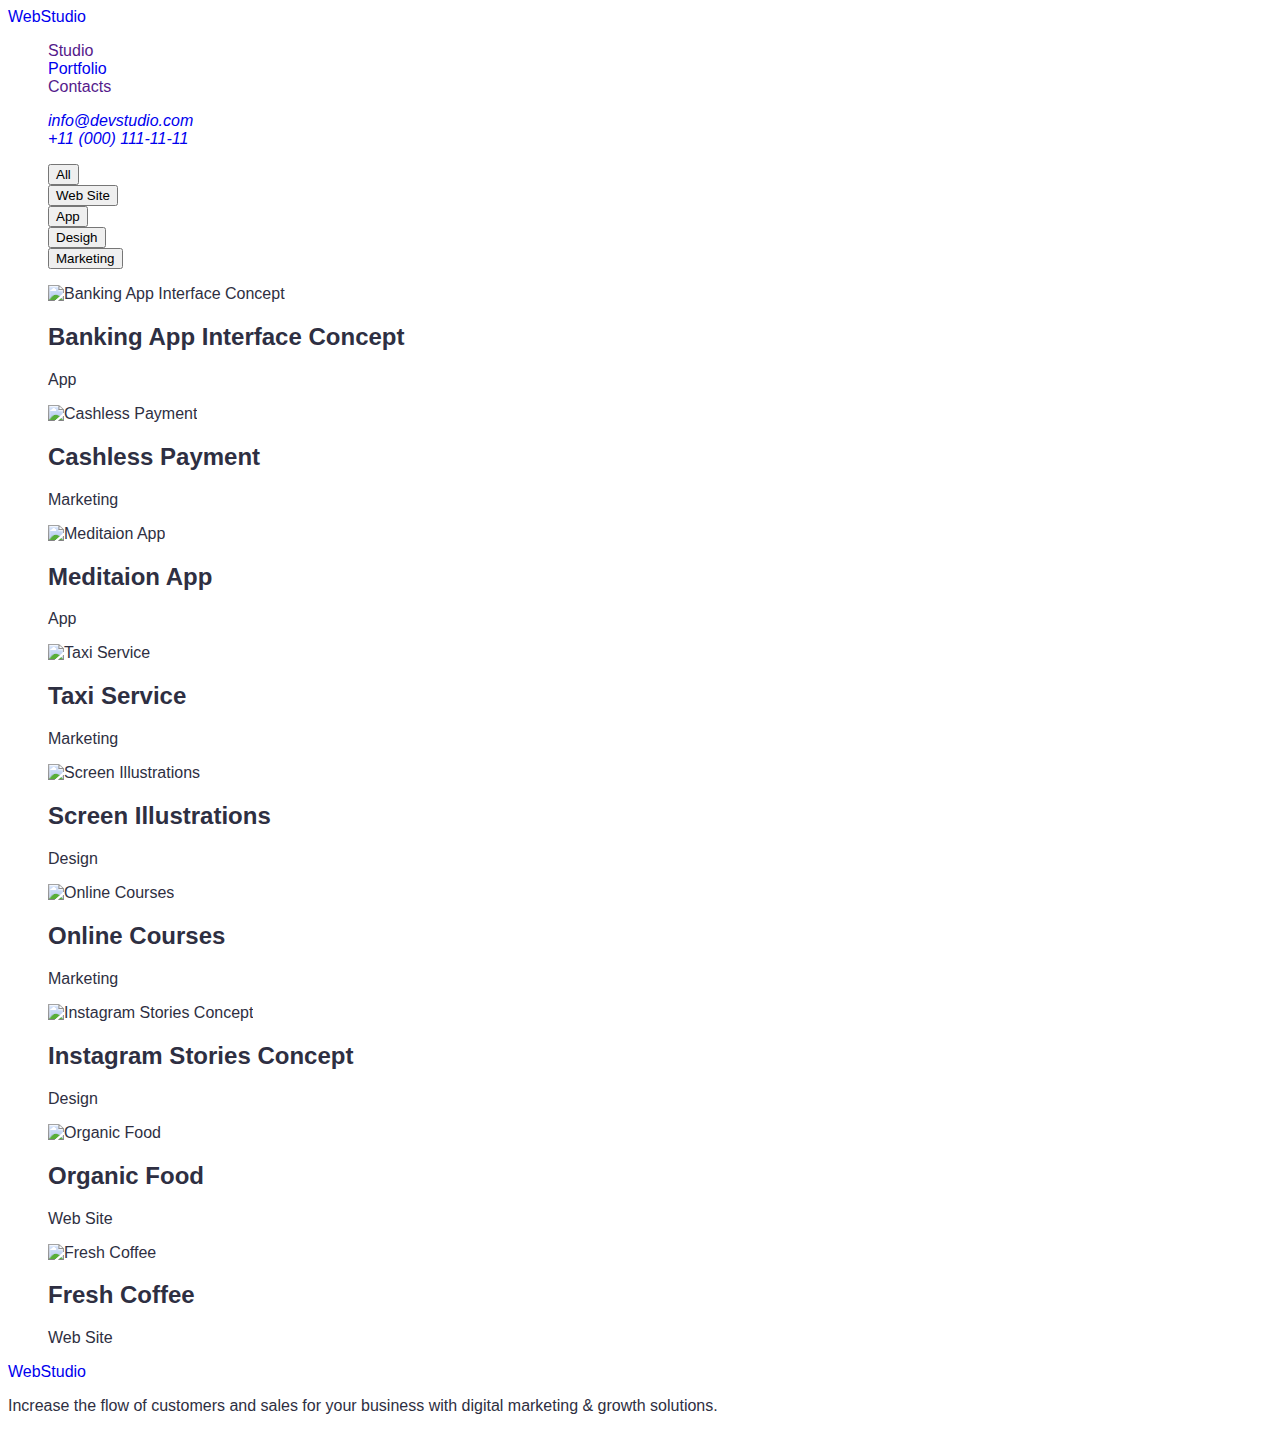
==== portfolio.html @ c7601c80 "class index" ====
<!DOCTYPE html>
<html lang="en">

<head>
    <meta charset="UTF-8">
    <meta http-equiv="X-UA-Compatible" content="IE=edge">
    <meta name="viewport" content="width=device-width, initial-scale=1.0">
    <title>Portfolio</title>
    <link rel="stylesheet" href="./css/styles.css" />
</head>

<body>
    <!-- Header section -->
    <header>
        <nav>
            <a href="./index.html">WebStudio</a>
            <ul>
                <li><a href="">Studio</a></li>
                <li><a href="./portfolio.html">Portfolio</a></li>
                <li><a href="">Contacts</a></li>
            </ul>
        </nav>
        <address>
            <ul>
                <li><a href="mailto:info@devstudio.com">info@devstudio.com</a></li>
                <li><a href="tel:+110001111111">+11 (000) 111-11-11</a></li>
            </ul>
        </address>
    </header>
    <!-- Main section -->
    <main>
        <section class="portfolio-section">
            <h1 hidden> All type</h1>
            <ul class="portfolio-list">
                <li><button type="button" class="btn-portfolio">All</button></li>
                <li><button type="button" class="btn-portfolio">Web Site</button></li>
                <li><button type="button" class="btn-portfolio">App</button></li>
                <li><button type="button" class="btn-portfolio">Desigh</button></li>
                <li><button type="button" class="btn-portfolio">Marketing</button></li>
            </ul>
            <ul class="portfolio-card">
                <li class="item-card">
                    <img src="./images/portfolio/img1.jpg" alt="Banking App Interface Concept" width="360">
                    <h2>Banking App Interface Concept</h2>
                    <p>App</p>
                </li>
                <li>
                    <img src="./images/portfolio/img2.jpg" alt="Cashless Payment" width="360">
                    <h2>Cashless Payment</h2>
                    <p>Marketing</p>
                </li>
                <li>
                    <img src="./images/portfolio/img3.jpg" alt="Meditaion App" width="360">
                    <h2>Meditaion App</h2>
                    <p>App</p>
                </li>
                <li>
                    <img src="./images/portfolio/img4.jpg" alt="Taxi Service" width="360">
                    <h2>Taxi Service</h2>
                    <p>Marketing</p>
                </li>
                <li>
                    <img src="./images/portfolio/img5.jpg" alt="Screen Illustrations" width="360">
                    <h2>Screen Illustrations</h2>
                    <p>Design</p>
                </li>
                <li>
                    <img src="./images/portfolio/img6.jpg" alt="Online Courses" width="360">
                    <h2>Online Courses</h2>
                    <p>Marketing</p>
                </li>
                <li>
                    <img src="./images/portfolio/img7.jpg" alt="Instagram Stories Concept" width="360">
                    <h2>Instagram Stories Concept</h2>
                    <p>Design</p>
                </li>
                <li>
                    <img src="./images/portfolio/img8.jpg" alt="Organic Food" width="360">
                    <h2>Organic Food</h2>
                    <p>Web Site</p>
                </li>
                <li>
                    <img src="./images/portfolio/img9.jpg" alt="Fresh Coffee" width="360">
                    <h2>Fresh Coffee</h2>
                    <p>Web Site</p>
                </li>
            </ul>
        </section>
    </main>
<!-- Footer section -->
<footer>
    <a href="./index.html">WebStudio</a>
    <p>Increase the flow of customers and sales for your business with digital marketing & growth solutions.</p>
</footer>
</body>

</html>
---- css/styles.css ----
/* Common styles */
body {
    font-family: Roboto, sans-serif;
    color: #2E2F42;
    background-color: #ffffff;
}

/* Header styles */
.header {}

.header-nav {}

.header-logo {}

.header-list {}

.header-item {}

.contact {}

.contact-list {}

.contact-item {}

/* Main block */
.main {}

.order-section {}

.title-section {}

.buttom {
    font-style: normal;
    font-weight: 500;
    font-size: 16px;
    line-height: 1.5;
    display: flex;
    align-items: center;
    letter-spacing: 0.04em;
    color: #FFFFFF;
    background: #4D5AE5;
    box-shadow: 0px 4px 4px rgba(0, 0, 0, 0.15);
    border-radius: 4px;
}

.buttom:hover,
.buttom:focus {
    background: #404BBF;
}

/* Order styles */
.order-section {}

.title-section {}

.buttom {}

/* Features styles */
.features-section {}

.features-list {}

.features-item {}

.features-title {}

.features-text {}

/* Proposal styles */
.proposal-section {}

.proposal-block {}

.proposal-list {}

.proposal-item {}

.proposal-img {}

/* Team styles */
.team-section {}

.team-block {}

.team-list {}

.team-item {}

.team-img {}

.team-title {}

.team-text {}

/* Footer styles */
.footer {}

.footer-logo {}

.footer-text {}



a {
    text-decoration: none;
}

ul,
ol {
    list-style-type: none;
}
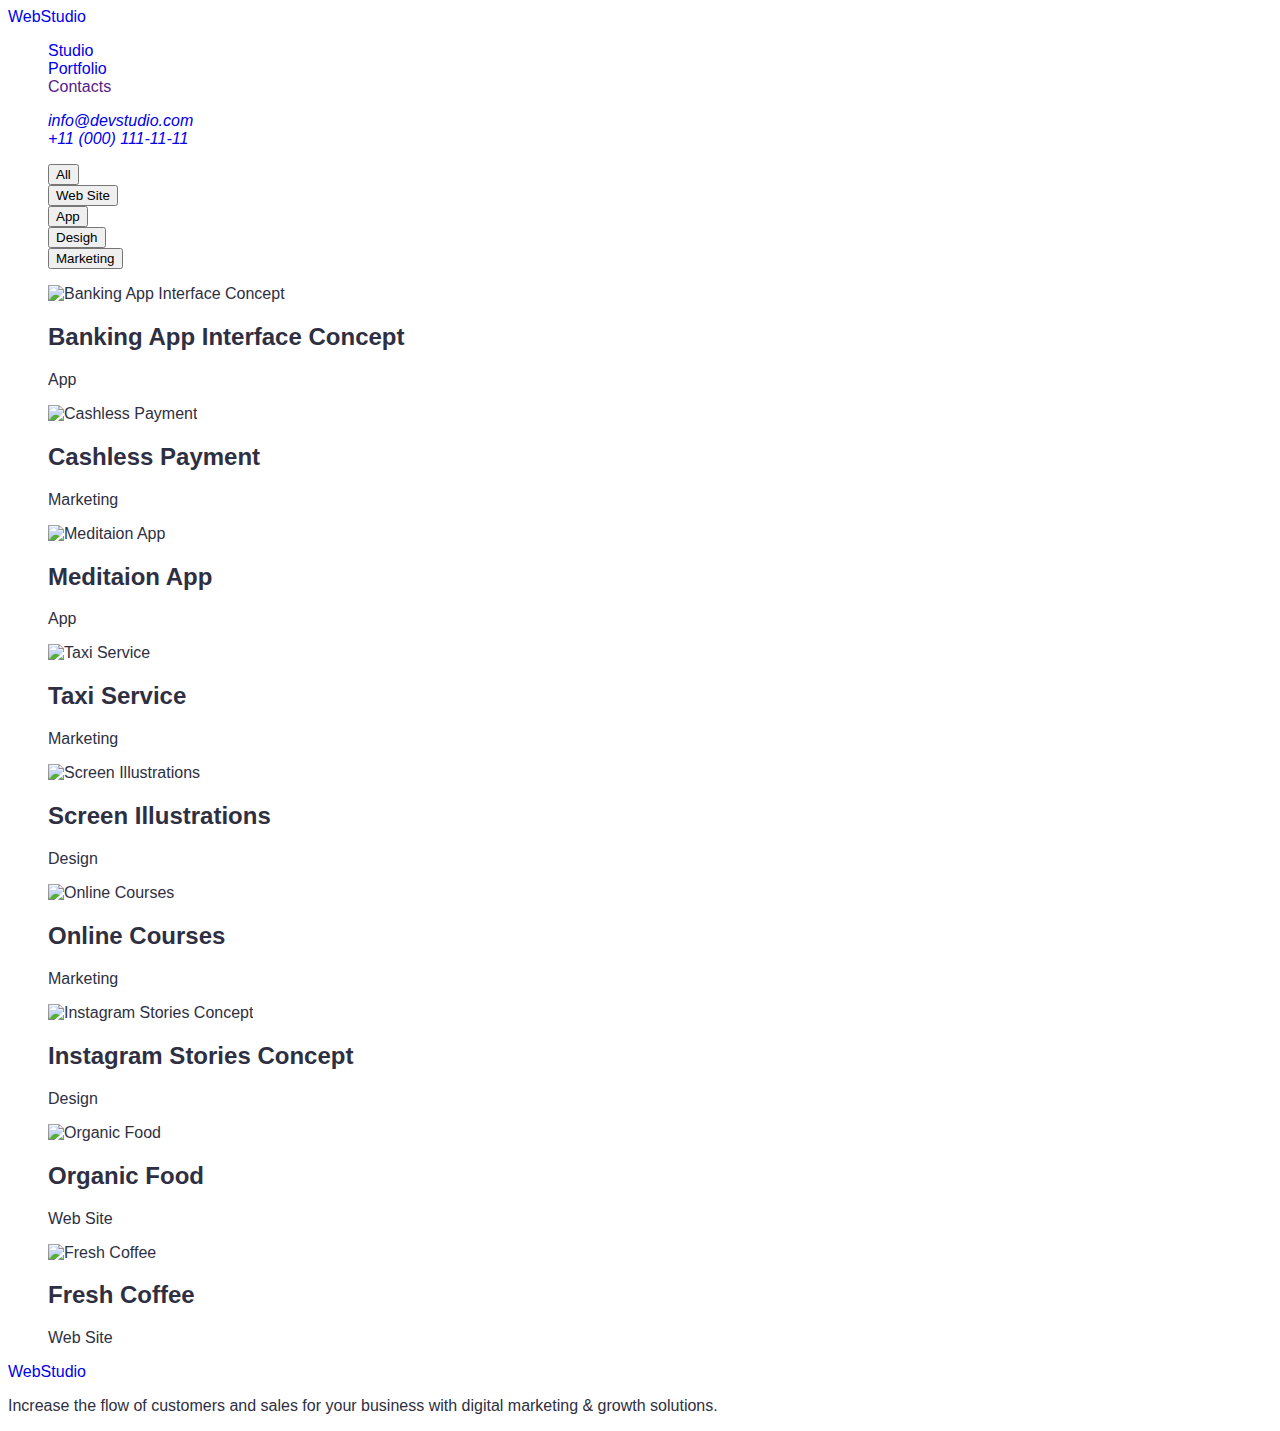
==== commit 7a3f856e: "header footer portfolio" ====
--- a/portfolio.html
+++ b/portfolio.html
@@ -11,19 +11,20 @@
 
 <body>
     <!-- Header section -->
-    <header>
-        <nav>
-            <a href="./index.html">WebStudio</a>
-            <ul>
-                <li><a href="">Studio</a></li>
-                <li><a href="./portfolio.html">Portfolio</a></li>
-                <li><a href="">Contacts</a></li>
+    <header class="header">
+        <nav class="header-nav">
+            <a class="header-logo" href="./index.html"><span class="web-logo">Web</span>Studio</a>
+            <ul class="header-list">
+                <li class="header-item">
+                <a class="header-link" href="./index.html">Studio</a></li>
+                <li class="header-item"><a class="header-link" href="./portfolio.html">Portfolio</a></li>
+                <li class="header-item"><a class="header-link" href="">Contacts</a></li>
             </ul>
         </nav>
-        <address>
-            <ul>
-                <li><a href="mailto:info@devstudio.com">info@devstudio.com</a></li>
-                <li><a href="tel:+110001111111">+11 (000) 111-11-11</a></li>
+        <address class="contact">
+            <ul class="contact-list">
+                <li class="contact-item"><a class="contact-link" href="mailto:info@devstudio.com">info@devstudio.com</a></li>
+                <li class="contact-item"><a class="contact-link" href="tel:+110001111111">+11 (000) 111-11-11</a></li>
             </ul>
         </address>
     </header>
@@ -88,9 +89,10 @@
         </section>
     </main>
 <!-- Footer section -->
-<footer>
-    <a href="./index.html">WebStudio</a>
-    <p>Increase the flow of customers and sales for your business with digital marketing & growth solutions.</p>
+<footer class="footer">
+    <a class="footer-logo" href="./index.html"><span class="web-logo">Web</span>Studio</a>
+    <p class="footer-text">Increase the flow of customers and sales for your business with digital marketing & growth
+        solutions.</p>
 </footer>
 </body>
 
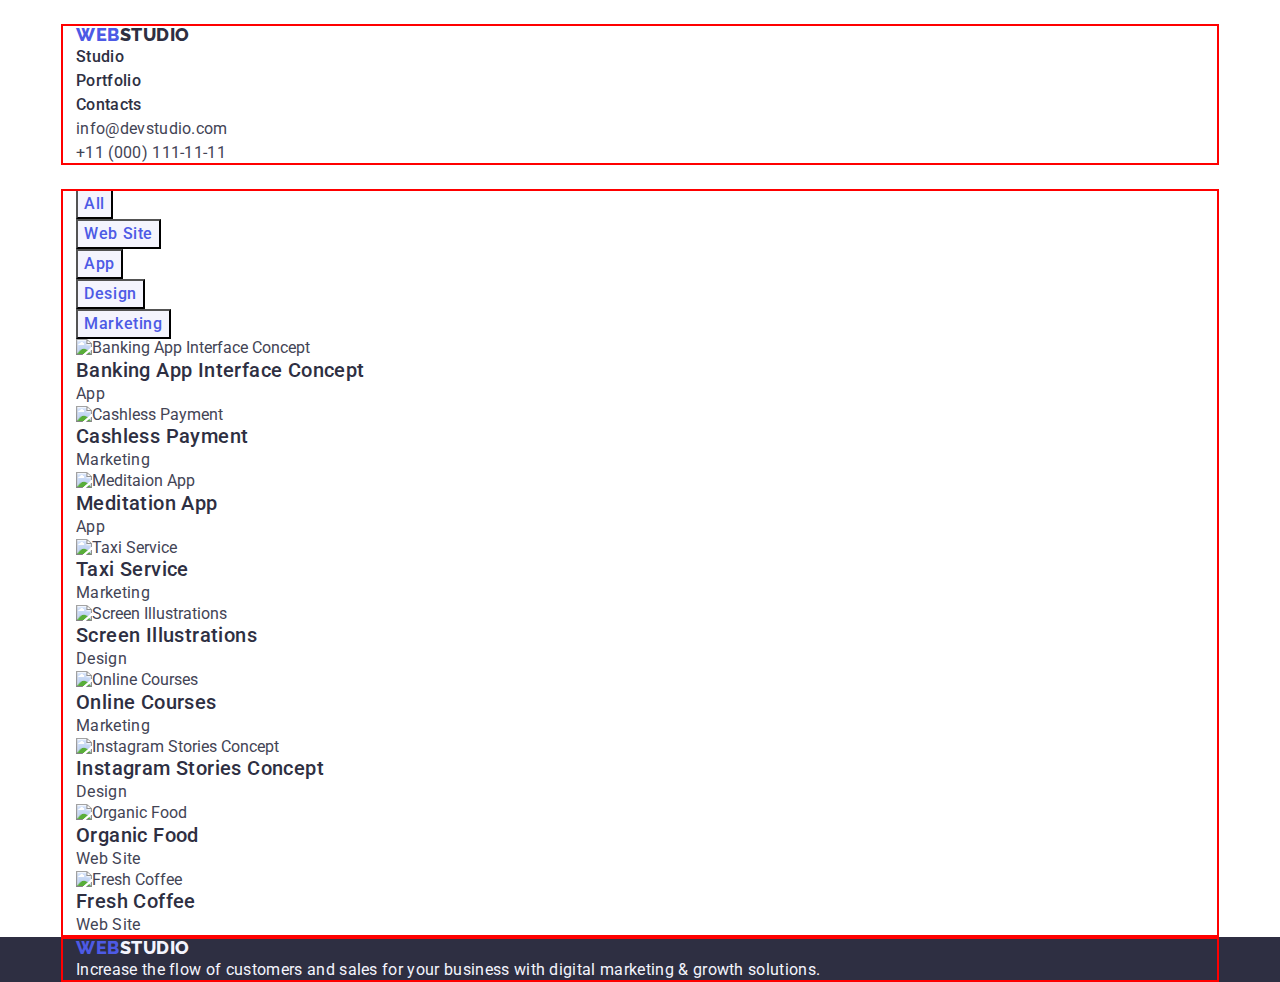
==== commit cc927b46: "padding" ====
--- a/portfolio.html
+++ b/portfolio.html
@@ -6,93 +6,125 @@
     <meta http-equiv="X-UA-Compatible" content="IE=edge">
     <meta name="viewport" content="width=device-width, initial-scale=1.0">
     <title>Portfolio</title>
+    <!-- Fonts -->
+    <link rel="preconnect" href="https://fonts.googleapis.com">
+    <link rel="preconnect" href="https://fonts.gstatic.com" crossorigin>
+    <link href="https://fonts.googleapis.com/css2?family=Raleway:wght@800&family=Roboto:wght@400;500;700;900&display=swap"
+        rel="stylesheet">
+    <!-- Normalize -->
+    <link rel="stylesheet" href="https://cdn.jsdelivr.net/npm/modern-normalize@2.0.0/modern-normalize.min.css">
+    <!-- Custom styles -->
     <link rel="stylesheet" href="./css/styles.css" />
 </head>
 
 <body>
     <!-- Header section -->
     <header class="header">
-        <nav class="header-nav">
-            <a class="header-logo" href="./index.html"><span class="web-logo">Web</span>Studio</a>
-            <ul class="header-list">
-                <li class="header-item">
-                <a class="header-link" href="./index.html">Studio</a></li>
-                <li class="header-item"><a class="header-link" href="./portfolio.html">Portfolio</a></li>
-                <li class="header-item"><a class="header-link" href="">Contacts</a></li>
-            </ul>
-        </nav>
-        <address class="contact">
-            <ul class="contact-list">
-                <li class="contact-item"><a class="contact-link" href="mailto:info@devstudio.com">info@devstudio.com</a></li>
-                <li class="contact-item"><a class="contact-link" href="tel:+110001111111">+11 (000) 111-11-11</a></li>
-            </ul>
-        </address>
+        <div class="container">
+            <nav class="header-nav">
+                <a class="header-logo link" href="./index.html">Web<span class="web-logo">Studio</span></a>
+                <ul class="header-list list">
+                    <li class="header-item">
+                    <a class="header-link link" href="./index.html">Studio</a></li>
+                    <li class="header-item"><a class="header-link link" href="./portfolio.html">Portfolio</a></li>
+                    <li class="header-item"><a class="header-link link" href="">Contacts</a></li>
+                </ul>
+            </nav>
+            <address class="contact">
+                <ul class="contact-list list">
+                    <li class="contact-item"><a class="contact-link link" href="mailto:info@devstudio.com">info@devstudio.com</a></li>
+                    <li class="contact-item"><a class="contact-link link" href="tel:+110001111111">+11 (000) 111-11-11</a></li>
+                </ul>
+            </address>
+        </div>
     </header>
     <!-- Main section -->
     <main>
         <section class="portfolio-section">
-            <h1 hidden> All type</h1>
-            <ul class="portfolio-list">
-                <li><button type="button" class="btn-portfolio">All</button></li>
-                <li><button type="button" class="btn-portfolio">Web Site</button></li>
-                <li><button type="button" class="btn-portfolio">App</button></li>
-                <li><button type="button" class="btn-portfolio">Desigh</button></li>
-                <li><button type="button" class="btn-portfolio">Marketing</button></li>
-            </ul>
-            <ul class="portfolio-card">
-                <li class="item-card">
-                    <img src="./images/portfolio/img1.jpg" alt="Banking App Interface Concept" width="360">
-                    <h2>Banking App Interface Concept</h2>
-                    <p>App</p>
-                </li>
-                <li>
-                    <img src="./images/portfolio/img2.jpg" alt="Cashless Payment" width="360">
-                    <h2>Cashless Payment</h2>
-                    <p>Marketing</p>
-                </li>
-                <li>
-                    <img src="./images/portfolio/img3.jpg" alt="Meditaion App" width="360">
-                    <h2>Meditaion App</h2>
-                    <p>App</p>
-                </li>
-                <li>
-                    <img src="./images/portfolio/img4.jpg" alt="Taxi Service" width="360">
-                    <h2>Taxi Service</h2>
-                    <p>Marketing</p>
-                </li>
-                <li>
-                    <img src="./images/portfolio/img5.jpg" alt="Screen Illustrations" width="360">
-                    <h2>Screen Illustrations</h2>
-                    <p>Design</p>
-                </li>
-                <li>
-                    <img src="./images/portfolio/img6.jpg" alt="Online Courses" width="360">
-                    <h2>Online Courses</h2>
-                    <p>Marketing</p>
-                </li>
-                <li>
-                    <img src="./images/portfolio/img7.jpg" alt="Instagram Stories Concept" width="360">
-                    <h2>Instagram Stories Concept</h2>
-                    <p>Design</p>
-                </li>
-                <li>
-                    <img src="./images/portfolio/img8.jpg" alt="Organic Food" width="360">
-                    <h2>Organic Food</h2>
-                    <p>Web Site</p>
-                </li>
-                <li>
-                    <img src="./images/portfolio/img9.jpg" alt="Fresh Coffee" width="360">
-                    <h2>Fresh Coffee</h2>
-                    <p>Web Site</p>
-                </li>
-            </ul>
+            <div class="container">
+                <h1 hidden> All type</h1>
+                <ul class="portfolio-list list">
+                    <li class="portfolio-item"><button type="button" class="btn-portfolio">All</button></li>
+                    <li class="portfolio-item"><button type="button" class="btn-portfolio">Web Site</button></li>
+                    <li class="portfolio-item"><button type="button" class="btn-portfolio">App</button></li>
+                    <li class="portfolio-item"><button type="button" class="btn-portfolio">Design</button></li>
+                    <li class="portfolio-item"><button type="button" class="btn-portfolio">Marketing</button></li>
+                </ul>
+                <ul class="portfolio-card list">
+                    <li class="item-card">
+                        <a class="card-link link" href="">
+                        <img class="img-item" src="./images/portfolio/img1.jpg" alt="Banking App Interface Concept" width="360">
+                        <h2 class="card-title">Banking App Interface Concept</h2>
+                        <p class="card-text">App</p>
+                        </a>
+                    </li>
+                    <li class="item-card">
+                        <a class="card-link link" href="">
+                        <img class="img-item" src="./images/portfolio/img2.jpg" alt="Cashless Payment" width="360">
+                        <h2 class="card-title">Cashless Payment</h2>
+                        <p class="card-text">Marketing</p>
+                        </a>
+                    </li>
+                    <li class="item-card">
+                        <a class="card-link link" href="">
+                        <img class="img-item" src="./images/portfolio/img3.jpg" alt="Meditaion App" width="360">
+                        <h2 class="card-title">Meditation App</h2>
+                        <p class="card-text">App</p>
+                        </a>
+                    </li>
+                    <li class="item-card">
+                        <a class="card-link link" href="">
+                        <img class="img-item" src="./images/portfolio/img4.jpg" alt="Taxi Service" width="360">
+                        <h2 class="card-title">Taxi Service</h2>
+                        <p class="card-text">Marketing</p>
+                        </a>
+                    </li>
+                    <li class="item-card">
+                        <a class="card-link link" href="">
+                        <img class="img-item" src="./images/portfolio/img5.jpg" alt="Screen Illustrations" width="360">
+                        <h2 class="card-title">Screen Illustrations</h2>
+                        <p class="card-text">Design</p>
+                        </a>
+                    </li>
+                    <li class="item-card">
+                        <a class="card-link link" href="">
+                        <img class="img-item" src="./images/portfolio/img6.jpg" alt="Online Courses" width="360">
+                        <h2 class="card-title">Online Courses</h2>
+                        <p class="card-text">Marketing</p>
+                        </a>
+                    </li>
+                    <li class="item-card">
+                        <a class="card-link link" href="">
+                        <img class="img-item" src="./images/portfolio/img7.jpg" alt="Instagram Stories Concept" width="360">
+                        <h2 class="card-title">Instagram Stories Concept</h2>
+                        <p class="card-text">Design</p>
+                        </a>
+                    </li>
+                    <li class="item-card">
+                        <a class="card-link link" href="">
+                        <img class="img-item" src="./images/portfolio/img8.jpg" alt="Organic Food" width="360">
+                        <h2 class="card-title">Organic Food</h2>
+                        <p class="card-text">Web Site</p>
+                        </a>
+                    </li>
+                    <li class="item-card">
+                        <a class="card-link link" href="">
+                        <img class="img-item" src="./images/portfolio/img9.jpg" alt="Fresh Coffee" width="360">
+                        <h2 class="card-title">Fresh Coffee</h2>
+                        <p class="card-text">Web Site</p>
+                </a>
+                    </li>
+                </ul>
+            </div>
         </section>
     </main>
 <!-- Footer section -->
 <footer class="footer">
-    <a class="footer-logo" href="./index.html"><span class="web-logo">Web</span>Studio</a>
-    <p class="footer-text">Increase the flow of customers and sales for your business with digital marketing & growth
-        solutions.</p>
+    <div class="container">
+        <a class="footer-logo link" href="./index.html">Web<span class="studio-logo">Studio</span></a>
+        <p class="footer-text">Increase the flow of customers and sales for your business with digital marketing & growth
+            solutions.</p>
+    </div>
 </footer>
 </body>
 
--- a/css/styles.css
+++ b/css/styles.css
@@ -1,75 +1,199 @@
+:root {
+    --main-color: #2E2F42;
+    --bright-color:#4D5AE5;
+    --white-color: #ffffff;
+    --active-color: #404BBF;
+    --dark-color: #434455;
+    --team-color: #F4F4FD;
+    --btn-color: #E7E9FC;
+
+} 
 /* Common styles */
 body {
     font-family: Roboto, sans-serif;
-    color: #2E2F42;
-    background-color: #ffffff;
+    color: var(--dark-color);
+    background-color: var(--white-color);
+}
+/* Reset */
+h1, h2, h3, h4, h5, h6, p {
+text-decoration: none;
+margin: 0;
+}
+
+img {
+    display: block;
+}
+
+.link {
+    text-decoration: none;
+    color:currentColor;
+}
+
+.list {
+    list-style-type: none;
+    margin: 0;
+    padding: 0;
+}
+
+button {
+    font-family: inherit;
+    cursor: pointer;
 }
 
 /* Header styles */
-.header {}
-
-.header-nav {}
-
-.header-logo {}
-
-.header-list {}
-
-.header-item {}
-
-.contact {}
-
-.contact-list {}
-
-.contact-item {}
+
+.section {
+
+}
+
+.container {
+ width: 1158px;
+ margin: 0 auto;
+ padding-left: 15px;
+ padding-right: 15px;
+ outline: 2px solid red;
+ outline-offset: -2px;
+}
+
+.header {
+    background: var(--white-color);
+    padding-top: 24px;
+    padding-bottom: 24px;
+}
+
+.header-nav {
+
+  }
+
+.header-logo {
+    font-family: "Raleway", sans-serif;
+    font-weight: 800;
+    font-size: 18px;
+    line-height: 1.17;
+    letter-spacing: 0.03em;
+    text-transform: uppercase;
+    color: var(--bright-color)
+    }
+
+.web-logo {
+    color: var(--main-color);
+}
+
+.header-list {
+    
+}
+
+.header-item {
+    
+}
+
+.header-link {
+    font-weight: 500;
+    line-height: 1.5;
+    letter-spacing: 0.02em;
+    color:var(--main-color);
+}
+
+.header-link:hover,
+.header-link:focus {
+    color: var(--active-color);
+}
+
+.contact {
+    font-style: normal;
+ }
+
+.contact-list {
+
+}
+
+.contact-item {
+    
+}
+.contact-link {
+    line-height: 1.5;
+    letter-spacing: 0.02em;
+    color: var(--dark-color);
+}
+
+.contact-link:hover,
+.contact-link:focus {
+color: var(--active-color);
+}
 
 /* Main block */
 .main {}
 
-.order-section {}
-
-.title-section {}
-
-.buttom {
-    font-style: normal;
+/* Order styles */
+.order-section {
+    background: var(--main-color);
+    padding-top: 188px;
+    padding-bottom: 188px;
+}
+
+.title-section {
+        font-weight: 700;
+        font-size: 56px;
+        line-height: 1.07;
+        text-align: center;
+        letter-spacing: 0.02em;
+        color: var(--white-color);
+}
+
+.button {
     font-weight: 500;
     font-size: 16px;
     line-height: 1.5;
-    display: flex;
-    align-items: center;
     letter-spacing: 0.04em;
-    color: #FFFFFF;
-    background: #4D5AE5;
-    box-shadow: 0px 4px 4px rgba(0, 0, 0, 0.15);
-    border-radius: 4px;
-}
-
-.buttom:hover,
-.buttom:focus {
-    background: #404BBF;
-}
-
-/* Order styles */
-.order-section {}
-
-.title-section {}
-
-.buttom {}
+    color: var(--white-color);
+    background: var(--bright-color);
+    }
+
+.button:hover,
+.button:focus {
+    background: var(--active-color);
+}
 
 /* Features styles */
-.features-section {}
-
-.features-list {}
+.features-section {
+padding-top: 120px;
+padding-bottom: 120px;
+}
+
+.features-list {
+   
+}
 
 .features-item {}
 
-.features-title {}
-
-.features-text {}
+.features-title {
+    font-weight: 500;
+    font-size: 20px;
+    line-height: 1.2;
+    letter-spacing: 0.02em;
+    color: var(--main-color);
+}
+
+.features-text {
+    font-size: 16px;
+    line-height: 1.5;
+    letter-spacing: 0.02em;
+    color: var(--dark-color);
+    }
 
 /* Proposal styles */
 .proposal-section {}
 
-.proposal-block {}
+.proposal-block {
+    font-weight: 700;
+    font-size: 36px;
+    line-height: 1.11;
+    text-align: center;
+    letter-spacing: 0.02em;
+    text-transform: capitalize;
+    color: var(--main-color);
+    
+}
 
 .proposal-list {}
 
@@ -78,35 +202,127 @@
 .proposal-img {}
 
 /* Team styles */
-.team-section {}
-
-.team-block {}
+.team-section {
+    background: var(--team-color);
+}
+
+.team-block {
+    font-weight: 700;
+    font-size: 36px;
+    line-height: 1.11;
+    text-align: center;
+    letter-spacing: 0.02em;
+    text-transform: capitalize;
+    color: var(--main-color);
+    
+}
 
 .team-list {}
 
-.team-item {}
+.team-item {
+    background-color: var(--white-color);
+}
 
 .team-img {}
 
-.team-title {}
-
-.team-text {}
+.team-title {
+    font-weight: 500;
+    font-size: 20px;
+    line-height: 1.2;
+    text-align: center;
+    letter-spacing: 0.02em;
+    color: var(--main-color);
+    
+}
+
+.team-text {
+    line-height: 1.5;
+    text-align: center;
+    letter-spacing: 0.02em;
+    color: var(--dark-color);
+}
 
 /* Footer styles */
-.footer {}
-
-.footer-logo {}
-
-.footer-text {}
-
-
-
-a {
-    text-decoration: none;
-}
-
-ul,
-ol {
-    list-style-type: none;
-}
-
+.footer {
+    background: var(--main-color);
+}
+
+.footer-logo {
+    font-family: "Raleway", sans-serif;
+    font-weight: 800;
+    font-size: 18px;
+    line-height: 1.17;
+    letter-spacing: 0.03em;
+    text-transform: uppercase;
+    color: var(--bright-color);
+    }
+
+ .studio-logo {
+    color: var(--team-color);
+ }   
+
+.footer-text {
+    line-height: 1.5;
+    letter-spacing: 0.02em;
+    color: var(--team-color);
+}
+
+/* Portfolio styles */
+.portfolio-section {
+
+}
+
+.portfolio-list {
+
+}
+
+.portfolio-item {
+
+}
+
+.btn-portfolio {
+    font-size: 16px;
+    font-weight: 500;
+    line-height: 1.5;
+    text-align: center;
+    letter-spacing: 0.04em;
+    color: var(--bright-color);
+    background: var(--team-color);
+    }
+
+.btn-portfolio:hover,
+.btn-portfolio:focus {
+    font-weight: 500;
+    line-height: 1.5;
+    text-align: center;
+    letter-spacing: 0.04em;
+    color: var(--white-color);
+    background: var(--active-color);
+    }
+
+.portfolio-card {
+
+}
+
+.item-card {
+    
+}
+
+.img-item {
+
+}
+
+.card-title {
+    font-weight: 500;
+    font-size: 20px;
+    line-height: 1.2;
+    letter-spacing: 0.02em;
+    color: var(--main-color)
+    
+}
+
+.card-text {
+    line-height: 1.5;
+    letter-spacing: 0.02em;
+    color: var(--dark-color);
+}
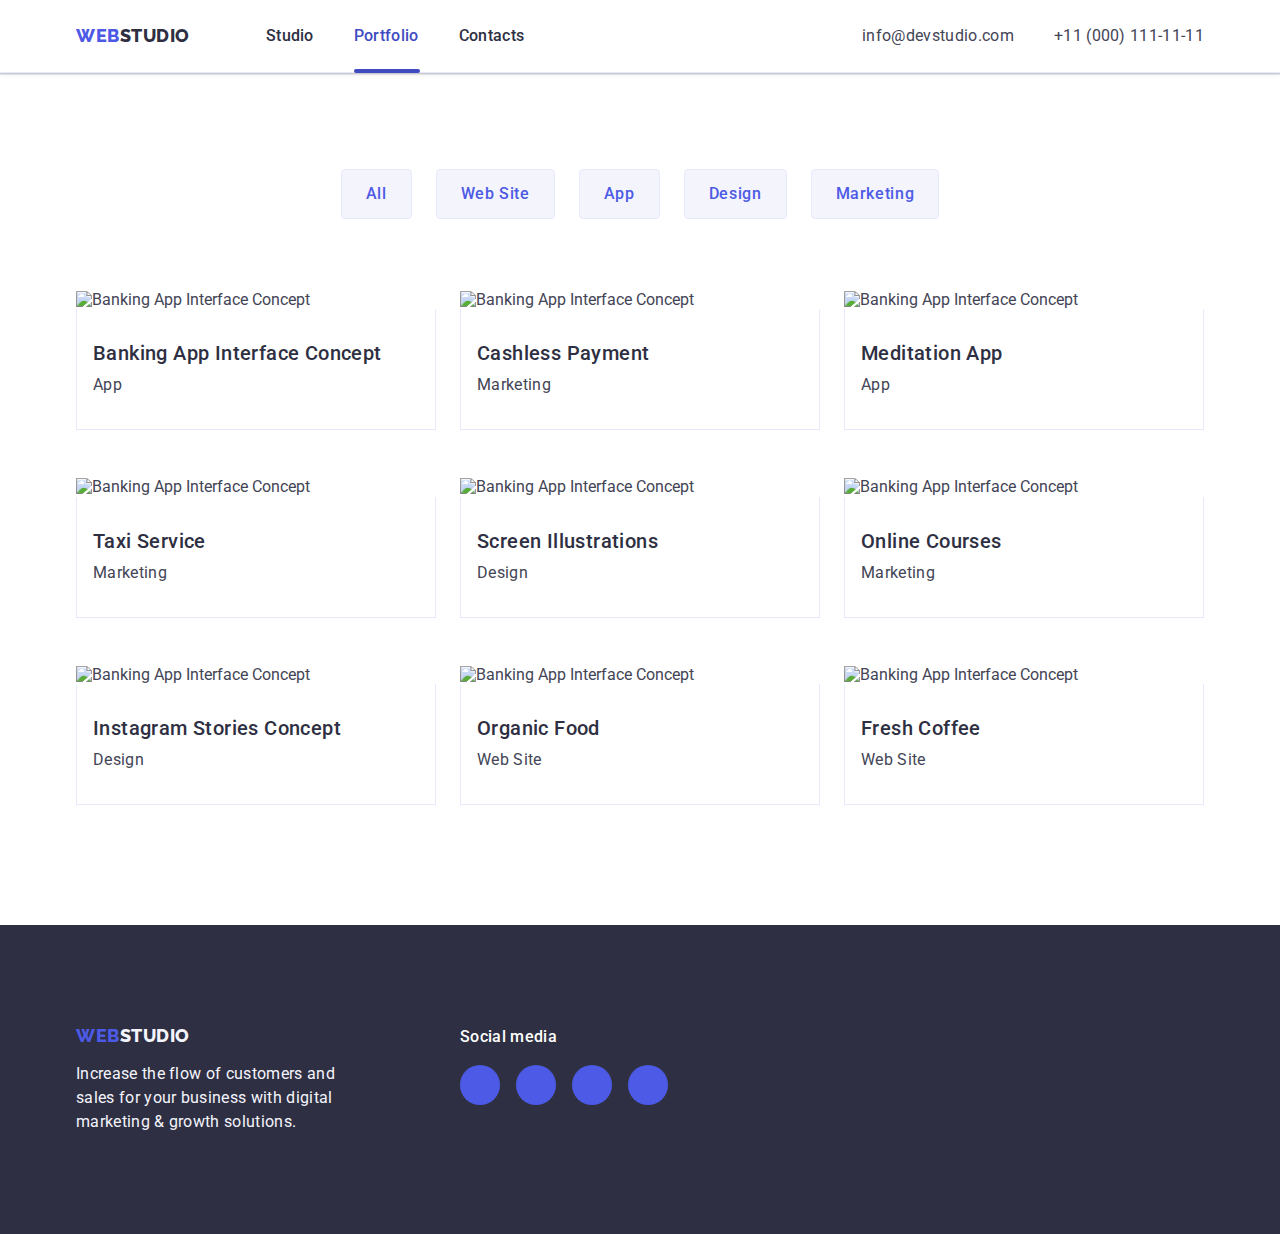
==== commit 13459395: "portfolio" ====
--- a/portfolio.html
+++ b/portfolio.html
@@ -20,13 +20,14 @@
 <body>
     <!-- Header section -->
     <header class="header">
-        <div class="container">
+        <div class="header-container container">
             <nav class="header-nav">
-                <a class="header-logo link" href="./index.html">Web<span class="web-logo">Studio</span></a>
+                <a class="header-logo link" href="./index.html">Web<span class="web-logo link">Studio</span></a>
                 <ul class="header-list list">
                     <li class="header-item">
-                    <a class="header-link link" href="./index.html">Studio</a></li>
-                    <li class="header-item"><a class="header-link link" href="./portfolio.html">Portfolio</a></li>
+                        <a class="header-link link" href="./index.html">Studio</a></li>
+                    <li class="header-item">
+                        <a class="header-link link active-second" href="./portfolio.html">Portfolio</a></li>
                     <li class="header-item"><a class="header-link link" href="">Contacts</a></li>
                 </ul>
             </nav>
@@ -40,9 +41,9 @@
     </header>
     <!-- Main section -->
     <main>
-        <section class="portfolio-section">
+        <section class="portfolio-section section">
             <div class="container">
-                <h1 hidden> All type</h1>
+                <h1 class="visually-hidden"> All type</h1>
                 <ul class="portfolio-list list">
                     <li class="portfolio-item"><button type="button" class="btn-portfolio">All</button></li>
                     <li class="portfolio-item"><button type="button" class="btn-portfolio">Web Site</button></li>
@@ -53,65 +54,127 @@
                 <ul class="portfolio-card list">
                     <li class="item-card">
                         <a class="card-link link" href="">
-                        <img class="img-item" src="./images/portfolio/img1.jpg" alt="Banking App Interface Concept" width="360">
-                        <h2 class="card-title">Banking App Interface Concept</h2>
-                        <p class="card-text">App</p>
-                        </a>
-                    </li>
-                    <li class="item-card">
-                        <a class="card-link link" href="">
-                        <img class="img-item" src="./images/portfolio/img2.jpg" alt="Cashless Payment" width="360">
-                        <h2 class="card-title">Cashless Payment</h2>
-                        <p class="card-text">Marketing</p>
-                        </a>
-                    </li>
-                    <li class="item-card">
-                        <a class="card-link link" href="">
-                        <img class="img-item" src="./images/portfolio/img3.jpg" alt="Meditaion App" width="360">
-                        <h2 class="card-title">Meditation App</h2>
-                        <p class="card-text">App</p>
-                        </a>
-                    </li>
-                    <li class="item-card">
-                        <a class="card-link link" href="">
-                        <img class="img-item" src="./images/portfolio/img4.jpg" alt="Taxi Service" width="360">
-                        <h2 class="card-title">Taxi Service</h2>
-                        <p class="card-text">Marketing</p>
-                        </a>
-                    </li>
-                    <li class="item-card">
-                        <a class="card-link link" href="">
-                        <img class="img-item" src="./images/portfolio/img5.jpg" alt="Screen Illustrations" width="360">
-                        <h2 class="card-title">Screen Illustrations</h2>
-                        <p class="card-text">Design</p>
-                        </a>
-                    </li>
-                    <li class="item-card">
-                        <a class="card-link link" href="">
-                        <img class="img-item" src="./images/portfolio/img6.jpg" alt="Online Courses" width="360">
-                        <h2 class="card-title">Online Courses</h2>
-                        <p class="card-text">Marketing</p>
-                        </a>
-                    </li>
-                    <li class="item-card">
-                        <a class="card-link link" href="">
-                        <img class="img-item" src="./images/portfolio/img7.jpg" alt="Instagram Stories Concept" width="360">
-                        <h2 class="card-title">Instagram Stories Concept</h2>
-                        <p class="card-text">Design</p>
-                        </a>
-                    </li>
-                    <li class="item-card">
-                        <a class="card-link link" href="">
-                        <img class="img-item" src="./images/portfolio/img8.jpg" alt="Organic Food" width="360">
-                        <h2 class="card-title">Organic Food</h2>
-                        <p class="card-text">Web Site</p>
-                        </a>
-                    </li>
-                    <li class="item-card">
-                        <a class="card-link link" href="">
-                        <img class="img-item" src="./images/portfolio/img9.jpg" alt="Fresh Coffee" width="360">
-                        <h2 class="card-title">Fresh Coffee</h2>
-                        <p class="card-text">Web Site</p>
+                            <div class="card-overlay">
+                                <img class="img-item" src="./images/portfolio/img1.jpg" alt="Banking App Interface Concept" width="360">
+                                <p class="text-cover">14 Stylish and User-Friendly App Design Concepts · Task Manager App · Calorie Tracker App ·
+                                        Exotic Fruit Ecommerce App · Cloud Storage App</p>
+                                </div>
+                            <div class="img-card-block">
+                                <h2 class="card-title">Banking App Interface Concept</h2>
+                                <p class="card-text">App</p>
+                            </div>
+                        </a>
+                    </li>
+                    <li class="item-card">
+                        <a class="card-link link" href="">
+                        <div class="card-overlay">
+                            <img class="img-item" src="./images/portfolio/img2.jpg" alt="Banking App Interface Concept" width="360">
+                            <p class="text-cover">14 Stylish and User-Friendly App Design Concepts · Task Manager App · Calorie Tracker App ·
+                                Exotic Fruit Ecommerce App ·
+                                Cloud Storage App</p>
+                        </div>
+                        <div class="img-card-block">
+                            <h2 class="card-title">Cashless Payment</h2>
+                            <p class="card-text">Marketing</p>
+                        </div>
+                        </a>
+                    </li>
+                    <li class="item-card">
+                        <a class="card-link link" href="">
+                        <div class="card-overlay">
+                            <img class="img-item" src="./images/portfolio/img3.jpg" alt="Banking App Interface Concept" width="360">
+                            <p class="text-cover">14 Stylish and User-Friendly App Design Concepts · Task Manager App · Calorie Tracker App ·
+                                Exotic Fruit Ecommerce App ·
+                                Cloud Storage App</p>
+                        </div>
+                        <div class="img-card-block">
+                            <h2 class="card-title">Meditation App</h2>
+                            <p class="card-text">App</p>
+                        </div>
+                        </a>
+                    </li>
+                    <li class="item-card">
+                        <a class="card-link link" href="">
+                        <div class="card-overlay">
+                            <img class="img-item" src="./images/portfolio/img4.jpg" alt="Banking App Interface Concept" width="360">
+                            <p class="text-cover">14 Stylish and User-Friendly App Design Concepts · Task Manager App · Calorie Tracker App ·
+                                Exotic Fruit Ecommerce App ·
+                                Cloud Storage App</p>
+                        </div>
+                        <div class="img-card-block">
+                            <h2 class="card-title">Taxi Service</h2>
+                            <p class="card-text">Marketing</p>
+                        </div>
+                        </a>
+                    </li>
+                    <li class="item-card">
+                        <a class="card-link link" href="">
+                        <div class="card-overlay">
+                            <img class="img-item" src="./images/portfolio/img5.jpg" alt="Banking App Interface Concept" width="360">
+                            <p class="text-cover">14 Stylish and User-Friendly App Design Concepts · Task Manager App · Calorie Tracker App ·
+                                Exotic Fruit Ecommerce App ·
+                                Cloud Storage App</p>
+                        </div>
+                        <div class="img-card-block">
+                            <h2 class="card-title">Screen Illustrations</h2>
+                            <p class="card-text">Design</p>
+                        </div>
+                        </a>
+                    </li>
+                    <li class="item-card">
+                        <a class="card-link link" href="">
+                        <div class="card-overlay">
+                            <img class="img-item" src="./images/portfolio/img6.jpg" alt="Banking App Interface Concept" width="360">
+                            <p class="text-cover">14 Stylish and User-Friendly App Design Concepts · Task Manager App · Calorie Tracker App ·
+                                Exotic Fruit Ecommerce App ·
+                                Cloud Storage App</p>
+                        </div>
+                        <div class="img-card-block">
+                            <h2 class="card-title">Online Courses</h2>
+                            <p class="card-text">Marketing</p>
+                        </div>
+                        </a>
+                    </li>
+                    <li class="item-card">
+                        <a class="card-link link" href="">
+                        <div class="card-overlay">
+                            <img class="img-item" src="./images/portfolio/img7.jpg" alt="Banking App Interface Concept" width="360">
+                            <p class="text-cover">14 Stylish and User-Friendly App Design Concepts · Task Manager App · Calorie Tracker App ·
+                                Exotic Fruit Ecommerce App ·
+                                Cloud Storage App</p>
+                        </div>
+                        <div class="img-card-block">
+                            <h2 class="card-title">Instagram Stories Concept</h2>
+                            <p class="card-text">Design</p>
+                        </div>
+                        </a>
+                    </li>
+                    <li class="item-card">
+                        <a class="card-link link" href="">
+                        <div class="card-overlay">
+                            <img class="img-item" src="./images/portfolio/img8.jpg" alt="Banking App Interface Concept" width="360">
+                            <p class="text-cover">14 Stylish and User-Friendly App Design Concepts · Task Manager App · Calorie Tracker App ·
+                                Exotic Fruit Ecommerce App ·
+                                Cloud Storage App</p>
+                        </div>
+                        <div class="img-card-block">
+                            <h2 class="card-title">Organic Food</h2>
+                            <p class="card-text">Web Site</p>
+                        </div>
+                        </a>
+                    </li>
+                    <li class="item-card">
+                        <a class="card-link link" href="">
+                        <div class="card-overlay">
+                            <img class="img-item" src="./images/portfolio/img9.jpg" alt="Banking App Interface Concept" width="360">
+                            <p class="text-cover">14 Stylish and User-Friendly App Design Concepts · Task Manager App · Calorie Tracker App ·
+                                Exotic Fruit Ecommerce App ·
+                                Cloud Storage App</p>
+                        </div>
+                        <div class="img-card-block">
+                            <h2 class="card-title">Fresh Coffee</h2>
+                            <p class="card-text">Web Site</p>
+                        </div>
                 </a>
                     </li>
                 </ul>
@@ -120,12 +183,46 @@
     </main>
 <!-- Footer section -->
 <footer class="footer">
-    <div class="container">
-        <a class="footer-logo link" href="./index.html">Web<span class="studio-logo">Studio</span></a>
-        <p class="footer-text">Increase the flow of customers and sales for your business with digital marketing & growth
-            solutions.</p>
+    <div class="footer-container container">
+        <div class="left-footer">
+            <a class="footer-logo link" href="./index.html">Web<span class="studio-logo">Studio</span></a>
+            <p class="footer-text">Increase the flow of customers and sales for your business with digital marketing &
+                growth solutions.</p>
+        </div>
+        <div class="footer-media">
+            <p class="footer-social">Social media </p>
+            <ul class="footer-media-list list">
+                <li class="footer-media-item">
+                    <a class="footer-media-link" href="" aria-label="instagram">
+                        <svg class="footer-media-icon" width="24" height="24">
+                            <use href="./images/icons.svg#instagram"></use>
+                        </svg>
+                    </a>
+                </li>
+                <li class="footer-media-item">
+                    <a class="footer-media-link" href="" aria-label="twitter">
+                        <svg class="footer-media-icon" width="24" height="24">
+                            <use href="./images/icons.svg#twitter"></use>
+                        </svg>
+                    </a>
+                </li>
+                <li class="footer-media-item">
+                    <a class="footer-media-link" href="" aria-label="facebook">
+                        <svg class="footer-media-icon" width="24" height="24">
+                            <use href="./images/icons.svg#facebook"></use>
+                        </svg>
+                    </a>
+                </li>
+                <li class="footer-media-item">
+                    <a class="footer-media-link" href="" aria-label="linkedin">
+                        <svg class="footer-media-icon" width="24" height="24">
+                            <use href="./images/icons.svg#linkedin"></use>
+                        </svg>
+                    </a>
+                </li>
+            </ul>
+        </div>
     </div>
 </footer>
 </body>
-
 </html>--- a/css/styles.css
+++ b/css/styles.css
@@ -6,8 +6,18 @@
     --dark-color: #434455;
     --team-color: #F4F4FD;
     --btn-color: #E7E9FC;
+    --light-color: #8E8F99;
+    --green-color: #31D0AA;
+    --dairy-color: #FCFCFC;
 
 } 
+
+*,
+*::before,
+*::after {
+    box-sizing: border-box;
+}
+
 /* Common styles */
 body {
     font-family: Roboto, sans-serif;
@@ -22,6 +32,22 @@
 
 img {
     display: block;
+    max-width: 100%;
+    height: auto;
+}
+
+/*special classes*/
+.visually-hidden {
+    position: absolute;
+    width: 1px;
+    height: 1px;
+    margin: -1px;
+    border: 0;
+    padding: 0;
+    white-space: nowrap;
+    clip-path: inset(100%);
+    clip: rect(0 0 0 0);
+    overflow: hidden;
 }
 
 .link {
@@ -41,31 +67,36 @@
 }
 
 /* Header styles */
-
-.section {
-
-}
 
 .container {
  width: 1158px;
  margin: 0 auto;
  padding-left: 15px;
  padding-right: 15px;
- outline: 2px solid red;
- outline-offset: -2px;
-}
+
+ }
 
 .header {
-    background: var(--white-color);
-    padding-top: 24px;
-    padding-bottom: 24px;
+    border-bottom: 1px solid #e7e9fc;
+    box-shadow: 0px 2px 1px rgba(46, 47, 66, 0.08),
+        0px 1px 1px rgba(46, 47, 66, 0.16),
+        0px 1px 6px rgba(46, 47, 66, 0.08);
+    }
+
+.header-container {
+    display: flex;
+    align-items: center;
+    justify-content: space-between;
 }
 
 .header-nav {
-
+    display: flex;
+    align-items: center;
+    
   }
 
 .header-logo {
+    margin-right: 76px;
     font-family: "Raleway", sans-serif;
     font-weight: 800;
     font-size: 18px;
@@ -80,18 +111,27 @@
 }
 
 .header-list {
-    
-}
-
+    display: flex;
+    align-items: center;
+    gap: 40px;
+}
+
+.header-list:last-child {
+    margin-right: 0;
+}
 .header-item {
-    
+
 }
 
 .header-link {
     font-weight: 500;
+    font-size: 16px;
     line-height: 1.5;
     letter-spacing: 0.02em;
     color:var(--main-color);
+    display: block;
+    padding: 24px 0;
+    transition: color 250ms cubic-bezier(0.4, 0, 0.2, 1);
 }
 
 .header-link:hover,
@@ -99,21 +139,58 @@
     color: var(--active-color);
 }
 
+.active-first {
+    position: relative;
+    color: var(--active-color);
+}
+
+.active-first::after {
+    content: "";
+    display: block;
+    width: 48px;
+    height: 4px;
+    border-radius: 2px;
+    position: absolute;
+    left: 0;
+    bottom: -1px;
+    background-color: var(--active-color);
+}
+
+.active-second {
+    position: relative;
+    color: var(--active-color);
+}
+
+.active-second::after {
+    content: "";
+    display: block;
+    width: 66px;
+    height: 4px;
+    border-radius: 2px;
+    position: absolute;
+    left: 0;
+    bottom: -1px;
+    background-color: var(--active-color);
+}
+
 .contact {
     font-style: normal;
  }
 
 .contact-list {
-
+    display: flex;
+    align-items: center;
+    gap: 40px; 
 }
 
 .contact-item {
-    
+    transition: color 250ms cubic-bezier(0.4, 0, 0.2, 1);
 }
 .contact-link {
     line-height: 1.5;
     letter-spacing: 0.02em;
     color: var(--dark-color);
+    transition: color 250ms cubic-bezier(0.4, 0, 0.2, 1);
 }
 
 .contact-link:hover,
@@ -126,28 +203,47 @@
 
 /* Order styles */
 .order-section {
+    max-width: 1440px;
+    margin: 0 auto;
     background: var(--main-color);
     padding-top: 188px;
     padding-bottom: 188px;
+    background-image: linear-gradient(rgba(46, 47, 66, 0.7), rgba(46, 47, 66, 0.7)), url(../images/img-name.jpg);
+    background-repeat: no-repeat;
+    background-position: center;
+    background-size: cover;
 }
 
 .title-section {
-        font-weight: 700;
-        font-size: 56px;
-        line-height: 1.07;
-        text-align: center;
-        letter-spacing: 0.02em;
-        color: var(--white-color);
-}
-
-.button {
+    font-weight: 700;
+    font-size: 56px;
+    line-height: 1.07;
+    text-align: center;
+    letter-spacing: 0.02em;
+    color: var(--white-color);
+    max-width: 496px;
+    margin: 0 auto;
+    margin-bottom: 48px;
+}
+
+.order-button {
     font-weight: 500;
     font-size: 16px;
     line-height: 1.5;
     letter-spacing: 0.04em;
     color: var(--white-color);
-    background: var(--bright-color);
-    }
+    background-color: var(--bright-color);
+    min-width: 169px;
+    min-height: 56px;
+    padding: 16px 32px;
+    border-radius: 4px;
+    border: none;
+    display: block;
+    margin: 0 auto;
+    align-items: flex-start;
+    gap: 10px;
+    transition: background-color 250ms cubic-bezier(0.4, 0, 0.2, 1);
+}
 
 .button:hover,
 .button:focus {
@@ -156,17 +252,32 @@
 
 /* Features styles */
 .features-section {
-padding-top: 120px;
-padding-bottom: 120px;
+   padding: 120px 0;
 }
 
 .features-list {
-   
-}
-
-.features-item {}
+   display: flex;
+   justify-content: space-between;
+   gap: 24px;
+}
+
+.features-item {
+    width: calc((100% - 3 * 24px) / 4);
+}
+
+.features-list-block {
+    margin-bottom: 8px;
+    border-radius: 4px;
+    background: var(--team-color);
+    width: 264px;
+    height: 112px;
+    display: flex;
+    justify-content: center;
+    align-items: center;
+}
 
 .features-title {
+    margin-bottom: 8px;
     font-weight: 500;
     font-size: 20px;
     line-height: 1.2;
@@ -182,7 +293,9 @@
     }
 
 /* Proposal styles */
-.proposal-section {}
+.proposal-section {
+     padding-bottom: 120px;
+}
 
 .proposal-block {
     font-weight: 700;
@@ -192,10 +305,13 @@
     letter-spacing: 0.02em;
     text-transform: capitalize;
     color: var(--main-color);
-    
-}
-
-.proposal-list {}
+    margin-bottom: 72px;
+}
+
+.proposal-list {
+    display: flex;
+    gap: 24px;
+}
 
 .proposal-item {}
 
@@ -204,6 +320,7 @@
 /* Team styles */
 .team-section {
     background: var(--team-color);
+    padding: 120px 0;
 }
 
 .team-block {
@@ -214,16 +331,30 @@
     letter-spacing: 0.02em;
     text-transform: capitalize;
     color: var(--main-color);
-    
-}
-
-.team-list {}
+    margin-bottom: 72px;
+    /* height: ; */
+}
+
+.team-list {
+    display: flex;
+    gap: 32px;
+}
 
 .team-item {
     background-color: var(--white-color);
+    width: calc((100% - 3 * 24px) / 4);
+    border-radius: 0px 0px 4px 4px;
+    box-shadow: 0px 1px 6px rgba(46, 47, 66, 0.08), 0px 1px 1px rgba(46, 47, 66, 0.16), 0px 2px 1px rgba(46, 47, 66, 0.08);
 }
 
 .team-img {}
+
+.img-title-block {
+    padding: 32px 0;
+    border-radius: 0px 0px 4px 4px;
+    background: var(--white, #FFF);
+    box-shadow: 0px 2px 1px 0px rgba(46, 47, 66, 0.08), 0px 1px 1px 0px rgba(46, 47, 66, 0.16), 0px 1px 6px 0px rgba(46, 47, 66, 0.08);
+}
 
 .team-title {
     font-weight: 500;
@@ -232,7 +363,7 @@
     text-align: center;
     letter-spacing: 0.02em;
     color: var(--main-color);
-    
+    margin-bottom: 8px;
 }
 
 .team-text {
@@ -240,12 +371,119 @@
     text-align: center;
     letter-spacing: 0.02em;
     color: var(--dark-color);
+    margin-bottom: 8px;
+}
+
+.team-media-list {
+    display: flex;
+    justify-content: center;
+    align-items: center;
+    gap: 24px;
+} 
+
+.team-media-item {
+    /* display: flex; */
+    /* justify-content: center;
+    align-items: center;
+    gap: 24px; */
+    width: 40px;
+    height: 40px;
+    border-radius: 50%;
+    background-color: var(--bright-color);
+}
+
+.team-media-link {
+    width: 100%;
+    height: 100%;
+    gap: 24px;
+    border-radius: 50%;
+    background-color: var(--bright-color);
+    transition: background-color 250ms cubic-bezier(0.4, 0, 0.2, 1);
+}
+
+.team-media-link:hover,
+.team-media-link:focus {
+    background-color: var(--active-color);
+}
+
+.team-media-icon {
+    width: 16px;
+    height: 16px;
+    color: var(--team-color);
+    fill: currentColor;
+}
+
+/* Customers styles */
+.customers-section {
+    padding: 120px 0;
+}
+
+.customers-block {
+    font-weight: 700;
+    font-size: 36px;
+    text-align: center;
+    line-height: 1.11;
+    letter-spacing: 0.02em;
+    text-transform: capitalize;
+    margin-bottom: 72px;
+    color: var(--main-color);
+}
+
+.customers-list {
+    display: flex;
+    gap: 24px;
+}
+
+.customers-item {
+    width: calc((100% - 5 * 24px) / 6);
+    height: 88px;
+    transition: border-color 250ms cubic-bezier(0.4, 0, 0.2, 1), color 250ms cubic-bezier(0.4, 0, 0.2, 1);
+}
+
+.customers-item-block {
+    display: flex;
+    justify-content: center;
+    align-items: center;
+    width: 100%;
+    height: 100%;
+    border-radius: 4px;
+    border: 1px solid var(--light-color);
+    color: var(--light-color);
+    transition: border-color 250ms cubic-bezier(0.4, 0, 0.2, 1), color 250ms cubic-bezier(0.4, 0, 0.2, 1);
+}
+
+
+.customers-item-block:hover,
+.customers-item-block:focus {
+    color: var(--active-color);
+    border-color: 1px solid var(--active-color);
+}
+
+.customers-item-icon:hover,
+.customers-item-icon:focus {
+    color: var(--active-color);
+    border-color: 1px solid var(--active-color);
+}
+
+.customers-item-icon {
+    fill: currentColor;
 }
 
 /* Footer styles */
 .footer {
     background: var(--main-color);
-}
+    padding: 100px 0;
+    }
+
+.footer-container {
+    display: flex;
+    align-items: baseline;
+}
+
+.left-footer {
+    margin-right: 120px;
+    display: block;
+} 
 
 .footer-logo {
     font-family: "Raleway", sans-serif;
@@ -255,29 +493,165 @@
     letter-spacing: 0.03em;
     text-transform: uppercase;
     color: var(--bright-color);
-    }
+    display: inline-block;
+    margin-bottom: 16px;
+        }
 
  .studio-logo {
     color: var(--team-color);
  }   
 
 .footer-text {
+    max-width: 264px;
     line-height: 1.5;
     letter-spacing: 0.02em;
     color: var(--team-color);
-}
+    }
+
+.footer-social {
+    color: var(--white, #FFF);
+    font-size: 16px;
+    font-style: normal;
+    font-weight: 500;
+    line-height: 24px;
+    letter-spacing: 0.32px;
+    margin-bottom: 16px;
+}
+
+.footer-media-list {
+    display: flex;
+    gap: 16px;
+    flex-shrink: 0;
+    align-self: flex-end;
+    /* width: 40px;
+    height: 40px; */
+    }
+
+.footer-media-list .footer-media-link {
+    display: flex;
+    justify-content: center;
+    align-items: center;
+    /* width: 40px;
+    height: 40px; */
+    gap: 16px;
+    border-radius: 50%;
+    background-color: var(--bright-color);
+}
+
+.footer-media-item {
+    /* width: calc((100% - 3 * 24px) / 4); */
+    width: 40px;
+    height: 40px;
+}
+
+.footer-media-link {
+    width: 100%;
+    height: 100%;
+    /* gap: 16px; */
+    transition: background-color 250ms cubic-bezier(0.4, 0, 0.2, 1);
+}
+
+
+.footer-media-list .footer-media-link:hover,
+.footer-media-list .footer-media-link:focus {
+    background-color: var(--green-color);
+}
+
+
+
+.footer-media-icon {
+    width: 24px;
+    height: 24px;
+    color: var(--team-color);
+    fill: currentColor;
+    transition: color 250ms cubic-bezier(0.4, 0, 0.2, 1);
+}
+
+/* Modal styles */
+.backdrop.is-hidden {
+    visibility: hidden;
+    opacity: 0;
+    pointer-events: none;
+}
+
+.backdrop {
+    position: fixed;
+    width: 100%;
+    height: 100%;
+    top: 0;
+    left: 0;
+    background-color: rgba(46, 47, 66, 0.4);
+    opacity: 1;
+    visibility: visible;
+    transition: opacity 250ms cubic-bezier(0.4, 0, 0.2, 1), visibility 250ms cubic-bezier(0.4, 0, 0.2, 1);
+}
+
+.modal {
+    top: 50%;
+    left: 50%;
+    width: 408px;
+    min-height: 584px;
+    position: absolute;
+    transform: translate(-50%, -50%) scale(1);
+    border-radius: 4px;
+    background: var(--dairy-color);
+    box-shadow: 0px 2px 1px 0px rgba(0, 0, 0, 0.20), 0px 1px 3px 0px rgba(0, 0, 0, 0.12), 0px 1px 1px 0px rgba(0, 0, 0, 0.14);
+    transition: transform 250ms cubic-bezier(0.4, 0, 0.2, 1);
+}
+
+.modal-button {
+    display: flex;
+    justify-content: center;
+    align-items: center;
+    position: absolute;
+    width: 24px;
+    height: 24px;
+    top: 24px;
+    right: 24px;
+    border-radius: 50%;
+    background-color: var(--btn-color);
+    border: 1px solid rgba(0, 0, 0, 0.10);
+    padding: 0;
+    cursor: pointer;
+    transition: background-color 250ms cubic-bezier(0.4, 0, 0.2, 1), border 250ms cubic-bezier(0.4, 0, 0.2, 1);
+}
+
+.modal-button:hover,
+.modal-button:focus {
+    background-color: var(--active-color);
+    border: none;
+    fill: var(--white-color);
+}
+
+.close-icon {
+    stroke: var(--main-color);
+    transition: fill 250ms cubic-bezier(0.4, 0, 0.2, 1);
+}
+
+.close-icon:hover, 
+.close-icon:focus {
+    fill: var(--white-color);
+}
+
 
 /* Portfolio styles */
 .portfolio-section {
-
+    padding-top: 96px;
+    padding-bottom: 120px;
 }
 
 .portfolio-list {
-
+display: flex;
+margin-bottom: 72px;
+gap: 24px;
+justify-content: center;
 }
 
 .portfolio-item {
-
+    color 250ms cubic-bezier(0.4, 0, 0.2, 1),
+        background-color 250ms cubic-bezier(0.4, 0, 0.2, 1),
+        border-color 250ms cubic-bezier(0.4, 0, 0.2, 1),
+        box-shadow 250ms cubic-bezier(0.4, 0, 0.2, 1);
 }
 
 .btn-portfolio {
@@ -288,7 +662,10 @@
     letter-spacing: 0.04em;
     color: var(--bright-color);
     background: var(--team-color);
-    }
+    padding: 12px 24px;
+    border: 1px solid var(--btn-color);
+    border-radius: 4px;
+       }
 
 .btn-portfolio:hover,
 .btn-portfolio:focus {
@@ -298,18 +675,69 @@
     letter-spacing: 0.04em;
     color: var(--white-color);
     background: var(--active-color);
-    }
+    border: 1px solid transparent;
+    box-shadow: 0px 2px 2px 0px rgba(0, 0, 0, 0.12), 0px 2px 1px 0px rgba(0, 0, 0, 0.08), 0px 3px 1px 0px rgba(0, 0, 0, 0.10);
+}
 
 .portfolio-card {
-
+display: flex;
+align-items: center;
+flex-wrap: wrap;
+gap: 48px 24px;
+
+}
+
+.portfolio-card:last-child {
+    margin-right: 0;
 }
 
 .item-card {
-    
-}
-
-.img-item {
-
+    width: calc((100% - 2 * 24px) / 3);
+}
+
+.item-card:hover {
+    box-shadow: 0px 1px 6px rgba(46, 47, 66, 0.08),
+        0px 1px 1px rgba(46, 47, 66, 0.16),
+        0px 2px 1px rgba(46, 47, 66, 0.08);
+}
+
+.cadr-link {
+    display: block;
+} 
+
+.card-overlay {
+    position: relative;
+    overflow: hidden; 
+    transition: box-shadow 250ms cubic-bezier(0.4, 0, 0.2, 1);
+}
+
+.img-item {}
+
+.text-cover {
+    color: var(--team-color);
+    background-color: var(--bright-color);
+    font-style: normal;
+    font-weight: 400;
+    line-height: 1.5;
+    letter-spacing: 0.02em;
+    padding: 40px 32px;
+    position: absolute;
+    top: 0;
+    left: 0;
+    width: 100%;
+    height: 100%;
+    transform: translateY(100%);
+    transition: transform 250ms cubic-bezier(0.4, 0, 0.2, 1);
+}
+
+.card-overlay:hover .text-cover {
+    transform: translateY(0);
+}
+
+.img-card-block {
+    padding: 32px 16px;
+    border: 1px solid var(--btn-color);
+    border-top: none;
 }
 
 .card-title {
@@ -317,8 +745,8 @@
     font-size: 20px;
     line-height: 1.2;
     letter-spacing: 0.02em;
-    color: var(--main-color)
-    
+    color: var(--main-color);
+     margin-bottom: 8px;
 }
 
 .card-text {
